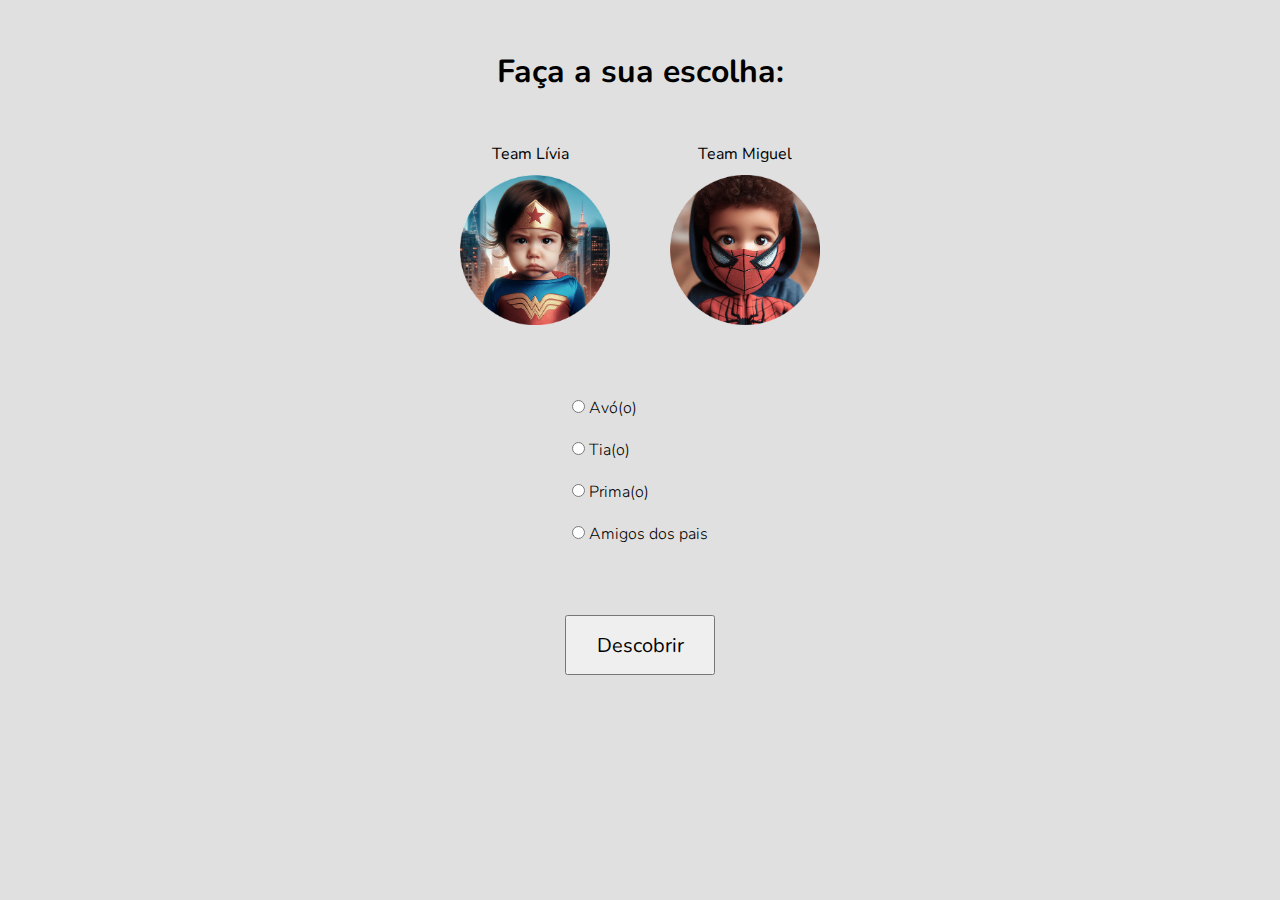
==== index.html @ c0a72dbd "Update index.html" ====
<!DOCTYPE html>
<html lang="pt-BR">
<head>
	<meta charset="UTF-8">
    <meta name="viewport" content="width=device-width, initial-scale=1.0">
	<title>Chá Revelação Digital</title>
	<link rel="stylesheet" type="text/css" href="css/style.css">
	<style>
	
	</style>
</head>
<body>
	<main>
		<!-- ESPAÇO DE AJUSTE -->
		<div class="spaceone"></div>
		
		
		<!-- AQUI SERÁ ESCOLHIDO "MENINO" OU "MENINA" -->
		<section class="gender">
			<h1>Faça a sua escolha:</h1>
			<div class="spaceone"></div>
			<div class="legenda"><p>Team Lívia</p><p>Team Miguel</p></div>
		  <div class="gender_options">
			<button class="boyourgirl" onclick="selectGender('girl')">				
			  <img src="img/girl.png" alt="imagem de menina" height="150" width="150">
			</button>
			<button class="boyourgirl" onclick="selectGender('boy')">			
			  <img src="img/boy.png" alt="imagem de menino" height="150" width="150">
			</button>
		  </div>
		</section>
		
		
		<!-- ESPAÇO DE AJUSTE -->
		<div class="spaceone"></div><br>
		
		<!-- AQUI A PESSOA DIZ SE É "AVÔ(Ó)", "TIO(a)", "PRIMO(a)" OU "CURIOSO(a)" -->
		<section class="peoples">
		  <div class="peoples_options">
			<label>
			  <input type="radio" name="opcao" value="Avós" required>
			  Avó(o)
			</label><div class="mini_space"></div>
			<label>
			  <input type="radio" name="opcao" value="Tios" required>
			  Tia(o)
			</label><div class="mini_space"></div>
			<label>
			  <input type="radio" name="opcao" value="Primos" required>
			  Prima(o)
			</label><div class="mini_space"></div>
			<label>
			  <input type="radio" name="opcao" value="Amigos dos pais" required>
			  Amigos dos pais
			</label><div class="mini_space"></div>
		  </div>
		</section>
		
		
		<!-- ESPAÇO DE AJUSTE -->
		<div class="spaceone"></div>
		
		<!-- BOTÃO DE ENVIAR OS DADOS PARA O GLOOGLE PLANILHA VIA APP SCRIPT-->
		<div class="bt_descobrir">
		  <button onclick="checkSelection()">Descobrir</button>
		</div>
	</main>

<script>
let selectedGender = '';
let selectedOption = false;

function selectGender(gender) {
	selectedGender = gender;
}

document.querySelectorAll('input[type=radio][name=opcao]').forEach(input => {
	input.addEventListener('change', function() {
		selectedOption = true;
	});
});

// Verificar se o cookie de voto existe
function checkIfVoted() {
    return document.cookie.includes('voted=true');
}

// Definir o cookie de voto
function setVotedCookie() {
    document.cookie = 'voted=true; expires=Fri, 31 Dec 9999 23:59:59 GMT; path=/';
}

	
function sendDataToSheet(gender, people) {
    const url = 'https://script.google.com/macros/s/AKfycbydaatak68eDgkdqtIdaQzQL8NEpu0_0YCzA2laJiTbKCQQpRvGPZM5bJMOX27HLhAPEA/exec';

    const data = {
        gender: gender,
        people: people
    };

    fetch(url, {
        method: 'POST',
        headers: {
            'Content-Type': 'application/x-www-form-urlencoded',
        },
        body: new URLSearchParams(data),
    })
    .then(response => {
        if (!response.ok) {
            throw new Error('Erro ao enviar os dados para a planilha.');
        }
        // Definir o cookie de voto após o envio bem-sucedido
        setVotedCookie();
        return response.text();
    })
    .then(responseText => {
        console.log(responseText);
    })
    .catch(error => {
        console.error('Erro:', error.message);
    });
}


function checkSelection() {
    if (checkIfVoted()) {
        // Mostrar alerta e, após clicar em "OK", redirecionar para a página "votacao.html"
        alert('Você já votou. Não é possível votar novamente.');
        window.location.href = "votacao.html";
    } else if (selectedGender !== '' && selectedOption) {
        sendDataToSheet(selectedGender, document.querySelector('input[name=opcao]:checked').value);
        window.location.href = "boy.html";
    } else {
        alert('É preciso selecionar todas as opções antes de seguir.');
    }
}


  
	
</script>
</body>
</html>
---- css/style.css ----
@import url('https://fonts.googleapis.com/css2?family=Nunito&family=Nunito+Sans:opsz@6..12&display=swap');
*
{
	margin: 0;
	padding:0;
	box-sizing: borde-box;
	font-family:"Nunito", sans-serif;
}
body{
	max-width: 100%;
	margin: auto;
	display: flex;
	flex-direction: column;
	background-color: #e0e0e0;
}
main{
	width: 380px;
	height: 700px;	
	flex-direction: column;	
	margin: auto;
	background-color: #e0e0e0;
}
.space{
	width:100%;
	height:100px;
}
.mini_space{
	width:100%;
	height:20px;
}

/* RELACIONADO À ESCOLHA*/
h1{
	text-align:center;
}
.spaceone{
	width:100%;
	height:50px;
}
.legenda {
    display: flex;
    justify-content: space-between;
	margin-left:42px;
	margin-right:38px;
	padding-bottom:10px;
}

.gender_options {
    display: flex;
    justify-content: space-between;
	margin-left:10px;
	margin-right:10px;
}
.gender_options button {
    width: 150px;
    height: 150px;
	border:none;
	cursor: pointer;
	background-color: white;
	border-radius:50%;
}

/* RELACIONADO AOS VOTANTES*/
.peoples{
	display: flex;
	align-items: center;
	flex-direction:column;
}
.peoples_options {
	font-size: 16px;
	font-weight: 300;
	display: flex;
	flex-direction: column;
	align-items: left;
}

/* BOTÃO DE ENVIAR */
.bt_descobrir{
	display: flex;
	align-items: center;
	flex-direction:column;
	text-decoration:none;
}
.bt_descobrir button{
	width: 150px;
    height: 60px;
	font-size:20px;
}

.send{
	text-decoration:none;
}
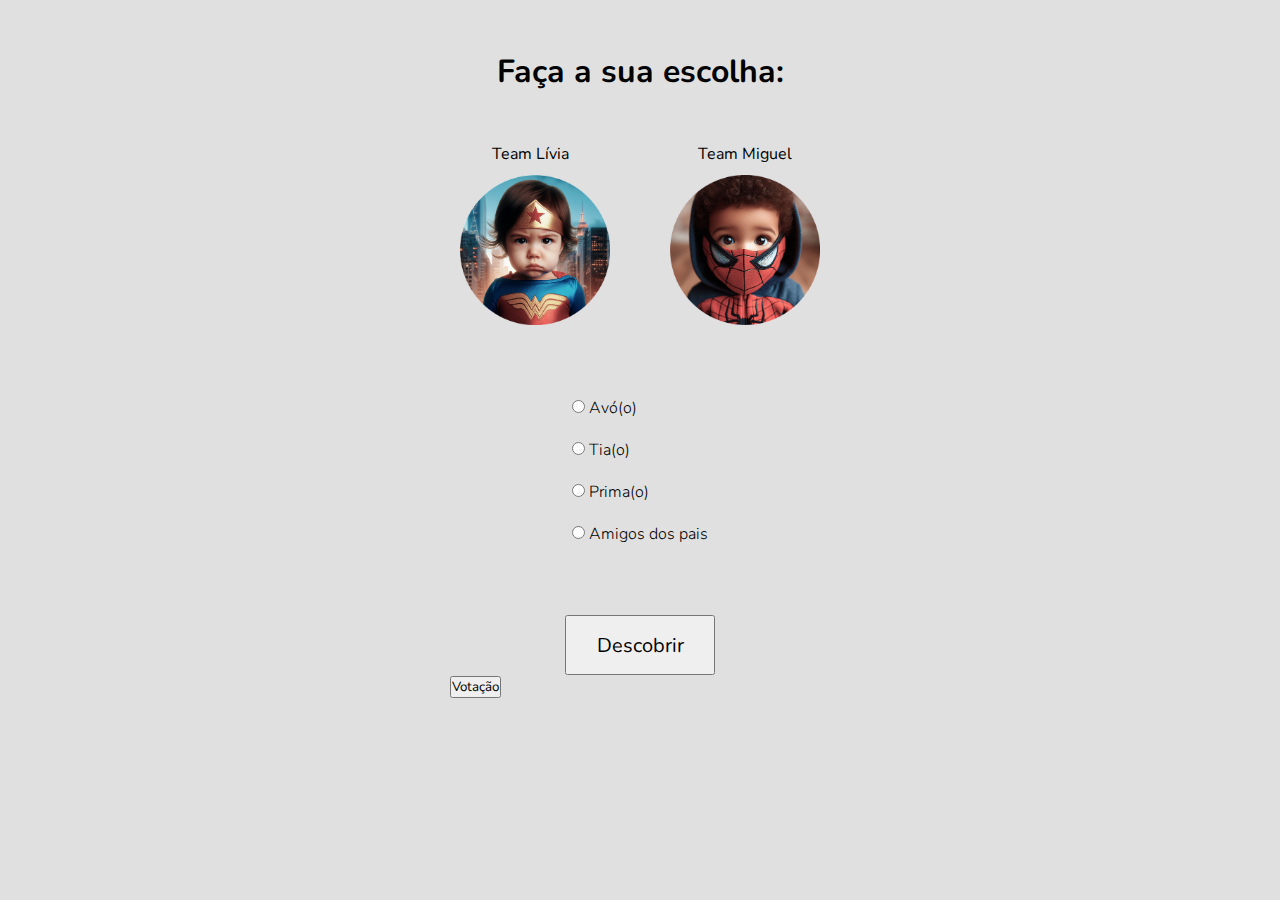
==== commit 4318e043: "Update index.html" ====
--- a/index.html
+++ b/index.html
@@ -5,140 +5,135 @@
     <meta name="viewport" content="width=device-width, initial-scale=1.0">
 	<title>Chá Revelação Digital</title>
 	<link rel="stylesheet" type="text/css" href="css/style.css">
-	<style>
-	
-	</style>
 </head>
 <body>
 	<main>
 		<!-- ESPAÇO DE AJUSTE -->
 		<div class="spaceone"></div>
 		
-		
 		<!-- AQUI SERÁ ESCOLHIDO "MENINO" OU "MENINA" -->
 		<section class="gender">
 			<h1>Faça a sua escolha:</h1>
 			<div class="spaceone"></div>
 			<div class="legenda"><p>Team Lívia</p><p>Team Miguel</p></div>
-		  <div class="gender_options">
-			<button class="boyourgirl" onclick="selectGender('girl')">				
-			  <img src="img/girl.png" alt="imagem de menina" height="150" width="150">
-			</button>
-			<button class="boyourgirl" onclick="selectGender('boy')">			
-			  <img src="img/boy.png" alt="imagem de menino" height="150" width="150">
-			</button>
-		  </div>
+			<div class="gender_options">
+				<button class="boyourgirl" onclick="selectGender('girl')">
+					<img src="img/girl.png" alt="imagem de menina" height="150" width="150">
+				</button>
+				<button class="boyourgirl" onclick="selectGender('boy')">
+					<img src="img/boy.png" alt="imagem de menino" height="150" width="150">
+				</button>
+			</div>
 		</section>
-		
 		
 		<!-- ESPAÇO DE AJUSTE -->
 		<div class="spaceone"></div><br>
 		
 		<!-- AQUI A PESSOA DIZ SE É "AVÔ(Ó)", "TIO(a)", "PRIMO(a)" OU "CURIOSO(a)" -->
 		<section class="peoples">
-		  <div class="peoples_options">
-			<label>
-			  <input type="radio" name="opcao" value="Avós" required>
-			  Avó(o)
-			</label><div class="mini_space"></div>
-			<label>
-			  <input type="radio" name="opcao" value="Tios" required>
-			  Tia(o)
-			</label><div class="mini_space"></div>
-			<label>
-			  <input type="radio" name="opcao" value="Primos" required>
-			  Prima(o)
-			</label><div class="mini_space"></div>
-			<label>
-			  <input type="radio" name="opcao" value="Amigos dos pais" required>
-			  Amigos dos pais
-			</label><div class="mini_space"></div>
-		  </div>
+			<div class="peoples_options">
+				<label>
+					<input type="radio" name="opcao" value="Avós" required>
+					Avó(o)
+				</label><div class="mini_space"></div>
+				<label>
+					<input type="radio" name="opcao" value="Tios" required>
+					Tia(o)
+				</label><div class="mini_space"></div>
+				<label>
+					<input type="radio" name="opcao" value="Primos" required>
+					Prima(o)
+				</label><div class="mini_space"></div>
+				<label>
+					<input type="radio" name="opcao" value="Amigos dos pais" required>
+					Amigos dos pais
+				</label><div class="mini_space"></div>
+			</div>
 		</section>
-		
 		
 		<!-- ESPAÇO DE AJUSTE -->
 		<div class="spaceone"></div>
 		
-		<!-- BOTÃO DE ENVIAR OS DADOS PARA O GLOOGLE PLANILHA VIA APP SCRIPT-->
+		<!-- BOTÕES DE ENVIO E VOTAÇÃO -->
 		<div class="bt_descobrir">
-		  <button onclick="checkSelection()">Descobrir</button>
+			<button onclick="checkSelection()">Descobrir</button>
+		</div>
+
+		<!-- BOTÃO PARA A PÁGINA DE VOTAÇÃO -->
+		<div class="bt_votacao">
+			<button onclick="window.location.href='votacao.html'">Votação</button>
 		</div>
 	</main>
 
-<script>
-let selectedGender = '';
-let selectedOption = false;
+	<script>
+		let selectedGender = '';
+		let selectedOption = false;
 
-function selectGender(gender) {
-	selectedGender = gender;
-}
+		function selectGender(gender) {
+			selectedGender = gender;
+		}
 
-document.querySelectorAll('input[type=radio][name=opcao]').forEach(input => {
-	input.addEventListener('change', function() {
-		selectedOption = true;
-	});
-});
+		document.querySelectorAll('input[type=radio][name=opcao]').forEach(input => {
+			input.addEventListener('change', function() {
+				selectedOption = true;
+			});
+		});
 
-// Verificar se o cookie de voto existe
-function checkIfVoted() {
-    return document.cookie.includes('voted=true');
-}
+		// Verificar se o cookie de voto existe
+		function checkIfVoted() {
+			return document.cookie.includes('voted=true');
+		}
 
-// Definir o cookie de voto
-function setVotedCookie() {
-    document.cookie = 'voted=true; expires=Fri, 31 Dec 9999 23:59:59 GMT; path=/';
-}
+		// Definir o cookie de voto
+		function setVotedCookie() {
+			document.cookie = 'voted=true; expires=Fri, 31 Dec 9999 23:59:59 GMT; path=/';
+		}
 
-	
-function sendDataToSheet(gender, people) {
-    const url = 'https://script.google.com/macros/s/AKfycbydaatak68eDgkdqtIdaQzQL8NEpu0_0YCzA2laJiTbKCQQpRvGPZM5bJMOX27HLhAPEA/exec';
+		// Enviar os dados para o Google Sheets via Apps Script
+		function sendDataToSheet(gender, people) {
+			const url = 'https://script.google.com/macros/s/AKfycbwxa9kFaRoDYqSr0j6zLk_k8P5JkLhtyynkOK4_Kd4FvUysDkrw3pwykjkmjJH3s0Xvyg/exec';
 
-    const data = {
-        gender: gender,
-        people: people
-    };
+			const data = {
+				gender: gender,
+				people: people
+			};
 
-    fetch(url, {
-        method: 'POST',
-        headers: {
-            'Content-Type': 'application/x-www-form-urlencoded',
-        },
-        body: new URLSearchParams(data),
-    })
-    .then(response => {
-        if (!response.ok) {
-            throw new Error('Erro ao enviar os dados para a planilha.');
-        }
-        // Definir o cookie de voto após o envio bem-sucedido
-        setVotedCookie();
-        return response.text();
-    })
-    .then(responseText => {
-        console.log(responseText);
-    })
-    .catch(error => {
-        console.error('Erro:', error.message);
-    });
-}
+			fetch(url, {
+				method: 'POST',
+				headers: {
+					'Content-Type': 'application/x-www-form-urlencoded',
+				},
+				body: new URLSearchParams(data),
+			})
+			.then(response => {
+				if (!response.ok) {
+					throw new Error('Erro ao enviar os dados para a planilha.');
+				}
+				// Definir o cookie de voto após o envio bem-sucedido
+				setVotedCookie();
+				return response.text();
+			})
+			.then(responseText => {
+				console.log(responseText);
+			})
+			.catch(error => {
+				console.error('Erro:', error.message);
+			});
+		}
 
-
-function checkSelection() {
-    if (checkIfVoted()) {
-        // Mostrar alerta e, após clicar em "OK", redirecionar para a página "votacao.html"
-        alert('Você já votou. Não é possível votar novamente.');
-        window.location.href = "votacao.html";
-    } else if (selectedGender !== '' && selectedOption) {
-        sendDataToSheet(selectedGender, document.querySelector('input[name=opcao]:checked').value);
-        window.location.href = "boy.html";
-    } else {
-        alert('É preciso selecionar todas as opções antes de seguir.');
-    }
-}
-
-
-  
-	
-</script>
+		// Verificar se todas as opções foram selecionadas
+		function checkSelection() {
+			if (checkIfVoted()) {
+				// Mostrar alerta e redirecionar para a página "votacao.html"
+				alert('Você já votou. Não é possível votar novamente.');
+				window.location.href = "votacao.html";
+			} else if (selectedGender !== '' && selectedOption) {
+				sendDataToSheet(selectedGender, document.querySelector('input[name=opcao]:checked').value);
+				window.location.href = "boy.html"; // Redirecionar para página de agradecimento ou revelação
+			} else {
+				alert('É preciso selecionar todas as opções antes de seguir.');
+			}
+		}
+	</script>
 </body>
 </html>
